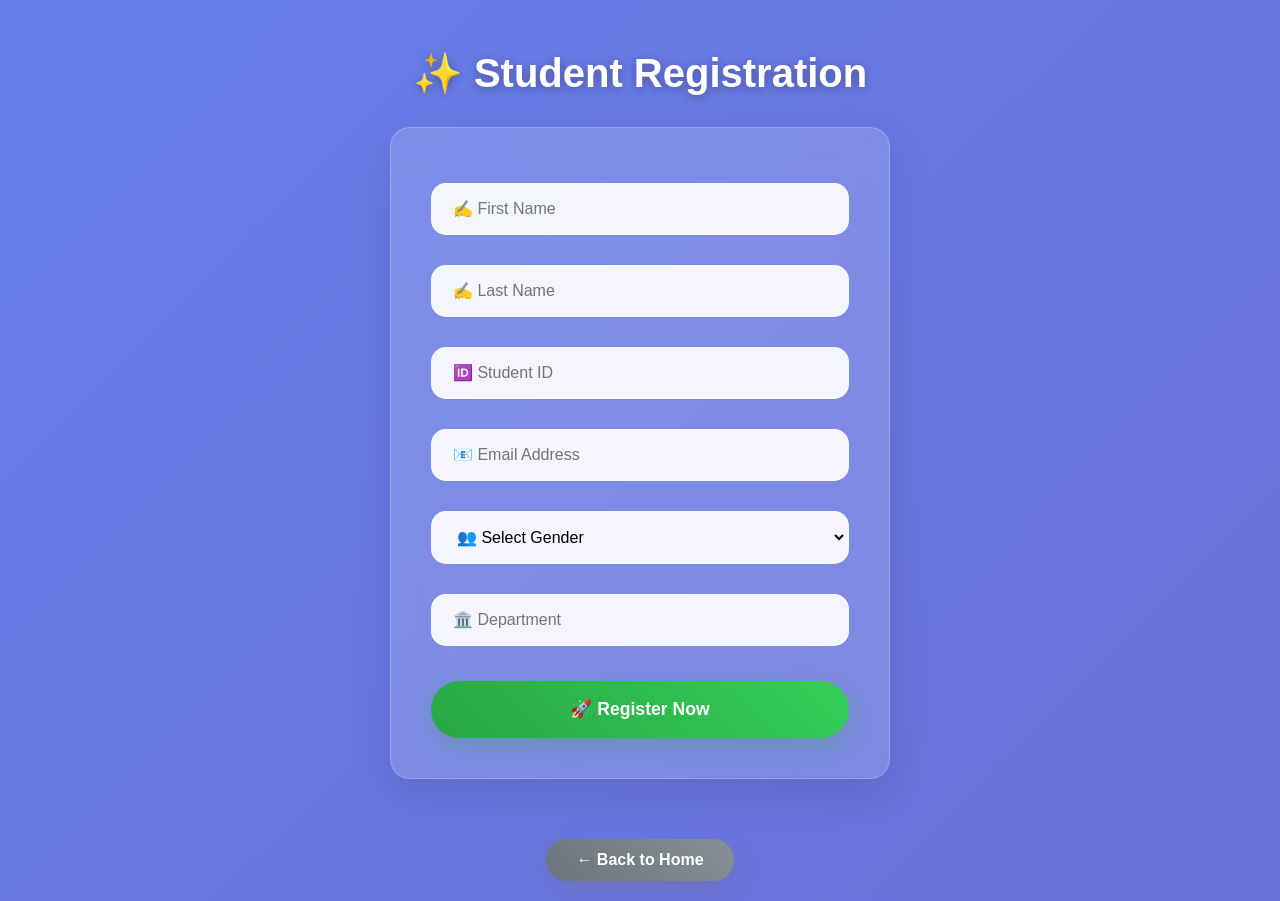
==== register_student.html @ aa5d23da "Add files via upload Files Created: Database Schema (club_enrollment.sql) - Creates the database st" ====
<!DOCTYPE html>
<html lang="en">
<head>
  <meta charset="UTF-8" />
  <meta name="viewport" content="width=device-width, initial-scale=1.0" />
  <title>Register Student</title>
  <link rel="stylesheet" href="style.css" />
</head>
<body>
  <div class="container">
    <h2>✨ Student Registration</h2>
    
    <!-- Error/Success Messages -->
    <div id="messageContainer"></div>
    
    <form action="php/register_student.php" method="POST" id="registrationForm">
      <input type="text" name="firstname" placeholder="✍️ First Name" required maxlength="100">
      <input type="text" name="lastname" placeholder="✍️ Last Name" required maxlength="100">
      <input type="text" id="student_id" name="student_id" placeholder="🆔 Student ID" required maxlength="50">
      <input type="email" name="email" placeholder="📧 Email Address" required maxlength="150">
      <select name="gender" required>
        <option value="">👥 Select Gender</option>
        <option value="M">👨 Male</option>
        <option value="F">👩 Female</option>
        <option value="O">🌈 Other</option>
      </select>
      <input type="text" name="department" placeholder="🏛️ Department" required maxlength="100">
      <button type="submit" id="submitBtn">🚀 Register Now</button>
    </form>
    <a href="index.html" class="back-btn">← Back to Home</a>
  </div>

  <script>
    // Display URL parameters as messages
    window.onload = function() {
      const urlParams = new URLSearchParams(window.location.search);
      const error = urlParams.get('error');
      const success = urlParams.get('success');
      
      const messageContainer = document.getElementById('messageContainer');
      
      if (error) {
        messageContainer.innerHTML = `<div class="error">❌ Error: ${decodeURIComponent(error)}</div>`;
      } else if (success) {
        messageContainer.innerHTML = `<div class="success">✅ Registration successful! Redirecting to club enrollment...</div>`;
        setTimeout(() => {
          window.location.href = 'enroll_club.html';
        }, 2000);
      }
    };

    // Form validation and submission
    document.getElementById('registrationForm').addEventListener('submit', function(e) {
      const submitBtn = document.getElementById('submitBtn');
      submitBtn.innerHTML = '<span class="loading"></span> Registering...';
      submitBtn.disabled = true;
      
      // Basic client-side validation
      const studentId = document.getElementById('student_id').value.trim();
      if (studentId.length < 3) {
        e.preventDefault();
        alert('Student ID must be at least 3 characters long');
        submitBtn.innerHTML = '🚀 Register Now';
        submitBtn.disabled = false;
        return;
      }
    });

    // Auto-generate Student ID suggestion
    document.querySelector('input[name="firstname"]').addEventListener('blur', generateStudentId);
    document.querySelector('input[name="lastname"]').addEventListener('blur', generateStudentId);

    function generateStudentId() {
      const firstname = document.querySelector('input[name="firstname"]').value.trim();
      const lastname = document.querySelector('input[name="lastname"]').value.trim();
      const studentIdField = document.getElementById('student_id');
      
      if (firstname && lastname && !studentIdField.value) {
        const suggestion = (firstname.substring(0, 3) + lastname.substring(0, 3) + Math.floor(Math.random() * 1000)).toUpperCase();
        studentIdField.placeholder = `💡 Suggested: ${suggestion}`;
      }
    }
  </script>
</body>
</html>
---- style.css ----
* {
  margin: 0;
  padding: 0;
  box-sizing: border-box;
}

body {
  font-family: 'Segoe UI', Tahoma, Geneva, Verdana, sans-serif;
  background: linear-gradient(135deg, #667eea 0%, #764ba2 100%);
  min-height: 100vh;
  text-align: center;
  animation: gradientShift 10s ease infinite;
  background-size: 400% 400%;
}

@keyframes gradientShift {
  0% { background-position: 0% 50%; }
  50% { background-position: 100% 50%; }
  100% { background-position: 0% 50%; }
}

.container {
  max-width: 1200px;
  margin: 0 auto;
  padding: 20px;
}

h1 {
  color: white;
  font-size: 3.5rem;
  font-weight: 700;
  margin: 40px 0;
  text-shadow: 0 4px 15px rgba(0, 0, 0, 0.3);
  animation: fadeInUp 0.8s ease;
}

h2 {
  color: white;
  font-size: 2.5rem;
  font-weight: 600;
  margin: 30px 0;
  text-shadow: 0 2px 10px rgba(0, 0, 0, 0.3);
  animation: fadeInUp 0.8s ease;
}

@keyframes fadeInUp {
  from {
    opacity: 0;
    transform: translateY(30px);
  }
  to {
    opacity: 1;
    transform: translateY(0);
  }
}

nav {
  margin: 40px 0;
  display: flex;
  justify-content: center;
  gap: 20px;
  flex-wrap: wrap;
}

nav a {
  background: linear-gradient(45deg, #ff6b6b, #ff8e8e);
  color: white;
  text-decoration: none;
  padding: 15px 30px;
  border-radius: 50px;
  font-size: 1.1rem;
  font-weight: 600;
  cursor: pointer;
  transition: all 0.3s cubic-bezier(0.4, 0, 0.2, 1);
  box-shadow: 0 8px 25px rgba(255, 107, 107, 0.3);
  position: relative;
  overflow: hidden;
  display: inline-block;
}

nav a:before {
  content: '';
  position: absolute;
  top: 0;
  left: -100%;
  width: 100%;
  height: 100%;
  background: linear-gradient(90deg, transparent, rgba(255, 255, 255, 0.3), transparent);
  transition: left 0.5s;
}

nav a:hover:before {
  left: 100%;
}

nav a:hover {
  transform: translateY(-3px);
  box-shadow: 0 12px 35px rgba(255, 107, 107, 0.4);
  background: linear-gradient(45deg, #ff5252, #ff7979);
}

form, .form-container {
  background: rgba(255, 255, 255, 0.15);
  backdrop-filter: blur(20px);
  border: 1px solid rgba(255, 255, 255, 0.2);
  padding: 40px;
  margin: 30px auto;
  border-radius: 20px;
  max-width: 500px;
  box-shadow: 0 15px 40px rgba(0, 0, 0, 0.1);
  animation: formFloat 6s ease-in-out infinite;
}

@keyframes formFloat {
  0%, 100% { transform: translateY(0px); }
  50% { transform: translateY(-10px); }
}

input, select {
  width: 100%;
  padding: 15px 20px;
  margin: 15px 0;
  border: 2px solid rgba(255, 255, 255, 0.3);
  border-radius: 15px;
  font-size: 1rem;
  background: rgba(255, 255, 255, 0.9);
  transition: all 0.3s ease;
  backdrop-filter: blur(10px);
  box-sizing: border-box;
}

input:focus, select:focus {
  outline: none;
  border-color: #ff6b6b;
  transform: translateY(-2px);
  box-shadow: 0 8px 25px rgba(255, 107, 107, 0.2);
}

button[type="submit"] {
  background: linear-gradient(45deg, #28a745, #34ce57);
  color: white;
  border: none;
  padding: 18px 40px;
  border-radius: 50px;
  font-size: 1.1rem;
  font-weight: 600;
  cursor: pointer;
  transition: all 0.3s cubic-bezier(0.4, 0, 0.2, 1);
  box-shadow: 0 8px 25px rgba(40, 167, 69, 0.3);
  width: 100%;
  margin-top: 20px;
  position: relative;
  overflow: hidden;
}

button[type="submit"]:before {
  content: '';
  position: absolute;
  top: 0;
  left: -100%;
  width: 100%;
  height: 100%;
  background: linear-gradient(90deg, transparent, rgba(255, 255, 255, 0.3), transparent);
  transition: left 0.5s;
}

button[type="submit"]:hover:before {
  left: 100%;
}

button[type="submit"]:hover {
  transform: translateY(-3px);
  box-shadow: 0 12px 35px rgba(40, 167, 69, 0.4);
  background: linear-gradient(45deg, #218838, #28a745);
}

.back-btn {
  background: linear-gradient(45deg, #6c757d, #868e96) !important;
  margin-top: 30px !important;
  padding: 12px 30px !important;
  border-radius: 50px !important;
  border: none !important;
  color: white !important;
  font-weight: 600 !important;
  cursor: pointer !important;
  transition: all 0.3s ease !important;
  box-shadow: 0 8px 25px rgba(108, 117, 125, 0.3) !important;
  text-decoration: none !important;
  display: inline-block !important;
}

.back-btn:hover {
  transform: translateY(-3px) !important;
  box-shadow: 0 12px 35px rgba(108, 117, 125, 0.4) !important;
}

table {
  width: 95%;
  margin: 30px auto;
  border-collapse: collapse;
  background: rgba(255, 255, 255, 0.95);
  border-radius: 15px;
  overflow: hidden;
  box-shadow: 0 15px 40px rgba(0, 0, 0, 0.1);
  backdrop-filter: blur(10px);
}

th {
  background: linear-gradient(45deg, #667eea, #764ba2);
  color: white;
  padding: 20px;
  font-weight: 600;
  font-size: 1.1rem;
  text-shadow: 0 2px 5px rgba(0, 0, 0, 0.2);
}

td {
  padding: 18px;
  text-align: center;
  border-bottom: 1px solid rgba(0, 0, 0, 0.1);
  transition: background-color 0.3s ease;
}

tr:hover td {
  background-color: rgba(102, 126, 234, 0.1);
}

.checkbox-label {
  display: flex !important;
  align-items: center;
  text-align: left;
  margin: 15px 0;
  color: white;
  font-weight: 500;
  cursor: pointer;
  transition: color 0.3s ease;
}

.checkbox-label:hover {
  color: #ff6b6b;
}

.checkbox-label input[type="checkbox"] {
  width: auto !important;
  margin-right: 15px !important;
  transform: scale(1.3);
  accent-color: #ff6b6b;
}

.form-container label:not(.checkbox-label) {
  display: block;
  margin-top: 20px;
  margin-bottom: 8px;
  font-weight: 600;
  text-align: left;
  color: white;
  font-size: 1.1rem;
}

.success {
  color: #155724;
  background: linear-gradient(45deg, #d4edda, #c3e6cb);
  border: 2px solid #28a745;
  padding: 20px;
  border-radius: 15px;
  margin: 20px auto;
  max-width: 500px;
  font-weight: 600;
  box-shadow: 0 8px 25px rgba(40, 167, 69, 0.2);
  animation: slideInMessage 0.5s ease;
}

.error {
  color: #721c24;
  background: linear-gradient(45deg, #f8d7da, #f5c6cb);
  border: 2px solid #dc3545;
  padding: 20px;
  border-radius: 15px;
  margin: 20px auto;
  max-width: 500px;
  font-weight: 600;
  box-shadow: 0 8px 25px rgba(220, 53, 69, 0.2);
  animation: slideInMessage 0.5s ease;
}

@keyframes slideInMessage {
  from {
    opacity: 0;
    transform: translateY(-20px);
  }
  to {
    opacity: 1;
    transform: translateY(0);
  }
}

.club-grid {
  display: grid;
  grid-template-columns: repeat(auto-fit, minmax(200px, 1fr));
  gap: 15px;
  margin: 20px 0;
}

.club-item {
  background: rgba(255, 255, 255, 0.1);
  border: 2px solid rgba(255, 255, 255, 0.2);
  border-radius: 15px;
  padding: 15px;
  transition: all 0.3s ease;
}

.club-item:hover {
  background: rgba(255, 255, 255, 0.2);
  transform: translateY(-3px);
}

/* Responsive Design */
@media screen and (max-width: 768px) {
  h1 { font-size: 2.5rem; }
  h2 { font-size: 2rem; }
  
  nav {
    flex-direction: column;
    align-items: center;
  }
  
  nav a {
    width: 250px;
    margin: 10px 0;
  }
  
  form, .form-container {
    margin: 20px;
    padding: 30px 20px;
  }
  
  table {
    width: 100%;
    font-size: 0.9rem;
  }
  
  th, td {
    padding: 12px 8px;
  }
}

@media screen and (max-width: 480px) {
  h1 { font-size: 2rem; }
  h2 { font-size: 1.5rem; }
  
  .container {
    padding: 10px;
  }
  
  form, .form-container {
    padding: 20px 15px;
  }
  
  input, select {
    padding: 12px 15px;
  }
  
  th, td {
    padding: 10px 5px;
    font-size: 0.8rem;
  }
}

/* Loading animation */
.loading {
  display: inline-block;
  width: 20px;
  height: 20px;
  border: 3px solid rgba(255, 255, 255, 0.3);
  border-radius: 50%;
  border-top-color: #fff;
  animation: spin 1s ease-in-out infinite;
}

@keyframes spin {
  to { transform: rotate(360deg); }
}
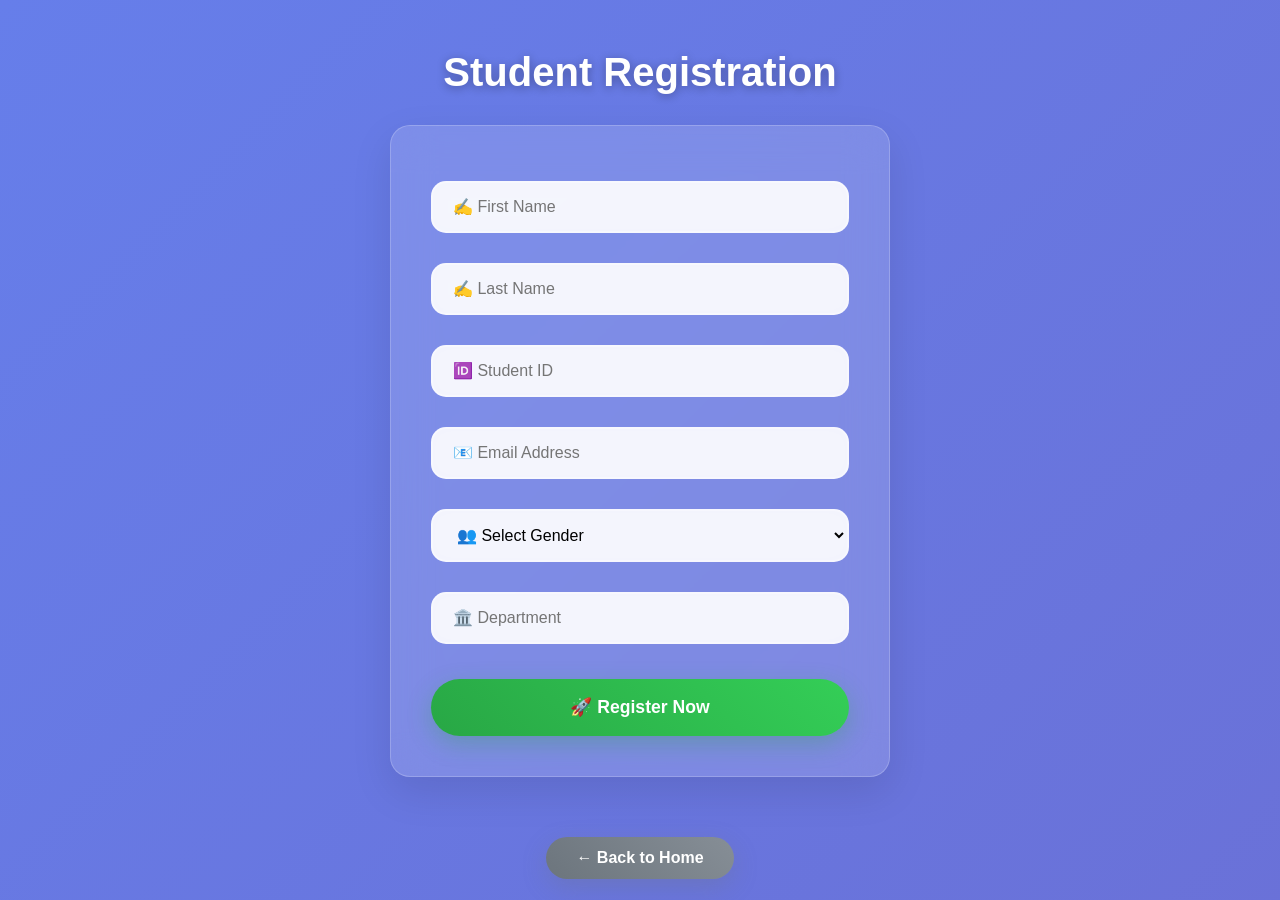
==== commit ce4eab91: "register_student.html" ====
--- a/register_student.html
+++ b/register_student.html
@@ -8,7 +8,7 @@
 </head>
 <body>
   <div class="container">
-    <h2>✨ Student Registration</h2>
+    <h2>Student Registration</h2>
     
     <!-- Error/Success Messages -->
     <div id="messageContainer"></div>
@@ -82,4 +82,5 @@
     }
   </script>
 </body>
-</html>+
+</html>
